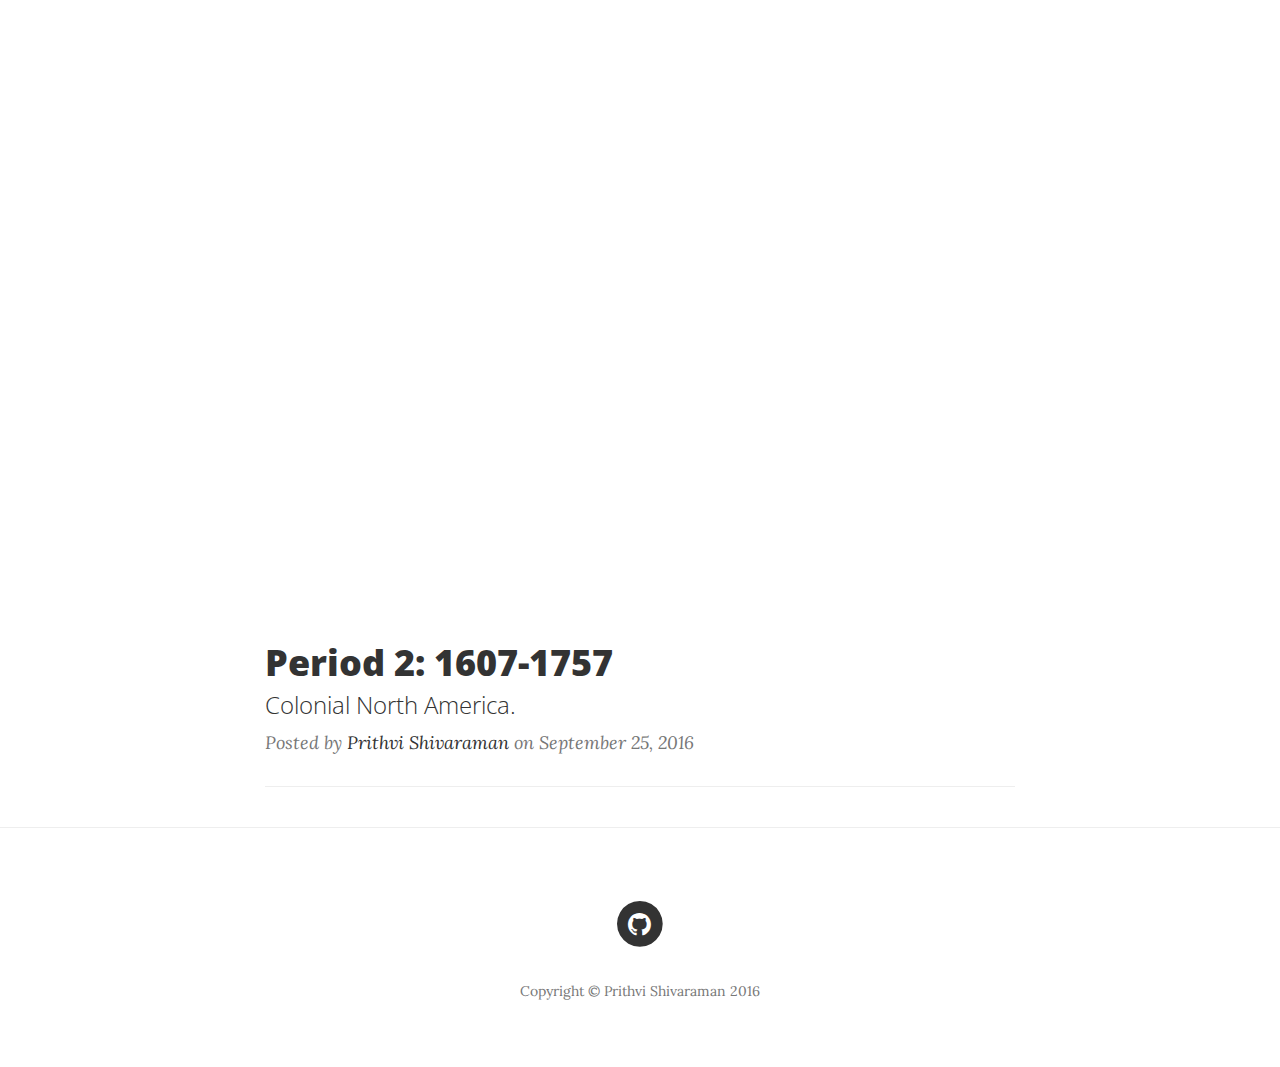
==== index.html @ 726f7c2b "Starting Period 3" ====
<!DOCTYPE html>
<html lang="en">

<head>

    <meta charset="utf-8">
    <meta http-equiv="X-UA-Compatible" content="IE=edge">
    <meta name="viewport" content="width=device-width, initial-scale=1">
    <meta name="description" content="">
    <meta name="author" content="">

    <title>Home - Politics and Power Over Time</title>

    <!-- Bootstrap Core CSS -->
    <link href="vendor/bootstrap/css/bootstrap.min.css" rel="stylesheet">

    <!-- Theme CSS -->
    <link href="css/clean-blog.min.css" rel="stylesheet">
	<link href="css/politics-over-time.css" rel="stylesheet">

    <!-- Custom Fonts -->
    <link href="vendor/font-awesome/css/font-awesome.min.css" rel="stylesheet" type="text/css">
    <link href='https://fonts.googleapis.com/css?family=Lora:400,700,400italic,700italic' rel='stylesheet' type='text/css'>
    <link href='https://fonts.googleapis.com/css?family=Open+Sans:300italic,400italic,600italic,700italic,800italic,400,300,600,700,800' rel='stylesheet' type='text/css'>

    <!-- HTML5 Shim and Respond.js IE8 support of HTML5 elements and media queries -->
    <!-- WARNING: Respond.js doesn't work if you view the page via file:// -->
    <!--[if lt IE 9]>
        <script src="https://oss.maxcdn.com/libs/html5shiv/3.7.0/html5shiv.js"></script>
        <script src="https://oss.maxcdn.com/libs/respond.js/1.4.2/respond.min.js"></script>
    <![endif]-->

</head>

<body>

    <!-- Navigation -->
    <nav class="navbar navbar-default navbar-custom navbar-fixed-top">
        <div class="container-fluid">
            <!-- Brand and toggle get grouped for better mobile display -->
            <div class="navbar-header page-scroll">
                <button type="button" class="navbar-toggle" data-toggle="collapse" data-target="#bs-example-navbar-collapse-1">
                    <span class="sr-only">Toggle navigation</span>
                    Menu <i class="fa fa-bars"></i>
                </button>
                <a class="navbar-brand" href="index.html">Politics and Power</a>
            </div>

            <!-- Collect the nav links, forms, and other content for toggling -->
            <div class="collapse navbar-collapse" id="bs-example-navbar-collapse-1">
                <ul class="nav navbar-nav navbar-right">
				
                    <li>
                        <a href="index.html">Home</a>
                    </li>
					<li class="dropdown">
					  <a href="#" class="dropdown-toggle" data-toggle="dropdown" role="button" aria-haspopup="true" aria-expanded="false">Periods <span class="caret"></span></a>
					  <ul class="dropdown-menu">
						<li><a href="period2.html">2: 1607-1757</a></li>
						<li><a href="period2.html">3: 1758-1800</a></li>
					  </ul>
					</li>
                    <li>
                        <a href="sources.html">Sources</a>
                    </li>
                </ul>
            </div>
            <!-- /.navbar-collapse -->
        </div>
        <!-- /.container -->
    </nav>

    <!-- Page Header -->
    <!-- Set your background image for this header on the line below. -->
    <header class="intro-header" style="background-image: url('http://mediad.publicbroadcasting.net/p/wunc/files/styles/x_large/public/201411/US_Flag_Backlit.jpg')">
        <div class="container">
            <div class="row">
                <div class="col-lg-8 col-lg-offset-2 col-md-10 col-md-offset-1">
                    <div class="site-heading">
                        <h1>Politics and Power</h1>
                        <hr class="small">
                        <span class="subheading">An analysis of how Politics and Power change throughout United States History.</span>
                    </div>
                </div>
            </div>
        </div>
    </header>

    <!-- Main Content -->
    <div class="container">
        <div class="row">
            <div class="col-lg-8 col-lg-offset-2 col-md-10 col-md-offset-1">
                <div class="post-preview">
                    <a href="period2.html">
                        <h2 class="post-title">
                            Period 2: 1607-1757
                        </h2>
                        <h3 class="post-subtitle">
                            Colonial North America.
                        </h3>
                    </a>
                    <p class="post-meta">Posted by <a href="#">Prithvi Shivaraman</a> on September 25, 2016</p>
                </div>
                <hr>
            </div>
        </div>
    </div>

    <hr>

    <!-- Footer -->
    <footer>
        <div class="container">
            <div class="row">
                <div class="col-lg-8 col-lg-offset-2 col-md-10 col-md-offset-1">
                    <ul class="list-inline text-center">
                        <li>
                            <a href="https://github.com/997R8V10">
                                <span class="fa-stack fa-lg">
                                    <i class="fa fa-circle fa-stack-2x"></i>
                                    <i class="fa fa-github fa-stack-1x fa-inverse"></i>
                                </span>
                            </a>
                        </li>
                    </ul>
                    <p class="copyright text-muted">Copyright &copy; Prithvi Shivaraman 2016</p>
                </div>
            </div>
        </div>
    </footer>

    <!-- jQuery -->
    <script src="vendor/jquery/jquery.min.js"></script>

    <!-- Bootstrap Core JavaScript -->
    <script src="vendor/bootstrap/js/bootstrap.min.js"></script>

    <!-- Contact Form JavaScript -->
    <script src="js/jqBootstrapValidation.js"></script>
    <script src="js/contact_me.js"></script>

    <!-- Theme JavaScript -->
    <script src="js/clean-blog.min.js"></script>

</body>

</html>
---- css/clean-blog.min.css ----
/*!
 * Start Bootstrap - Clean Blog v3.3.7+1 (http://startbootstrap.com/template-overviews/clean-blog)
 * Copyright 2013-2016 Start Bootstrap
 * Licensed under MIT (https://github.com/BlackrockDigital/startbootstrap/blob/gh-pages/LICENSE)
 */a,body{color:#333}.navbar-custom .nav li a,.navbar-custom .navbar-brand,h1,h2,h3,h4,h5,h6{font-weight:800}.caption,.intro-header .page-heading,.intro-header .site-heading,footer .copyright{text-align:center}body{font-family:Lora,'Times New Roman',serif;font-size:20px;-webkit-tap-highlight-color:#0085A1}.intro-header .page-heading .subheading,.intro-header .post-heading .subheading,.intro-header .site-heading .subheading,.navbar-custom,h1,h2,h3,h4,h5,h6{font-family:'Open Sans','Helvetica Neue',Helvetica,Arial,sans-serif}p{line-height:1.5;margin:30px 0}p a{text-decoration:underline}a:focus,a:hover{color:#0085A1}a img:focus,a img:hover{cursor:zoom-in}blockquote{color:#777;font-style:italic}hr.small{max-width:100px;margin:15px auto;border-width:4px;border-color:#fff}.navbar-custom{position:absolute;top:0;left:0;width:100%;z-index:3}.navbar-custom .navbar-header .navbar-toggle{color:#777;font-weight:800;text-transform:uppercase;font-size:12px}.navbar-custom .nav li a{text-transform:uppercase;font-size:12px;letter-spacing:1px}@media only screen and (min-width:768px){.navbar-custom{background:0 0;border-bottom:1px solid transparent}.navbar-custom .navbar-brand{color:#fff;padding:20px}.navbar-custom .navbar-brand:focus,.navbar-custom .navbar-brand:hover{color:rgba(255,255,255,.8)}.navbar-custom .nav li a{color:#fff;padding:20px}.navbar-custom .nav li a:focus,.navbar-custom .nav li a:hover{color:rgba(255,255,255,.8)}}@media only screen and (min-width:1170px){.navbar-custom{-webkit-transition:background-color .3s;-moz-transition:background-color .3s;transition:background-color .3s;-webkit-transform:translate3d(0,0,0);-moz-transform:translate3d(0,0,0);-ms-transform:translate3d(0,0,0);-o-transform:translate3d(0,0,0);transform:translate3d(0,0,0);-webkit-backface-visibility:hidden;backface-visibility:hidden}.navbar-custom.is-fixed{position:fixed;top:-61px;background-color:rgba(255,255,255,.9);border-bottom:1px solid #f2f2f2;-webkit-transition:-webkit-transform .3s;-moz-transition:-moz-transform .3s;transition:transform .3s}.navbar-custom.is-fixed .navbar-brand{color:#333}.navbar-custom.is-fixed .navbar-brand:focus,.navbar-custom.is-fixed .navbar-brand:hover{color:#0085A1}.navbar-custom.is-fixed .nav li a{color:#333}.navbar-custom.is-fixed .nav li a:focus,.navbar-custom.is-fixed .nav li a:hover{color:#0085A1}.navbar-custom.is-visible{-webkit-transform:translate3d(0,100%,0);-moz-transform:translate3d(0,100%,0);-ms-transform:translate3d(0,100%,0);-o-transform:translate3d(0,100%,0);transform:translate3d(0,100%,0)}}.intro-header{background:center center no-repeat;-webkit-background-size:cover;-moz-background-size:cover;background-size:cover;-o-background-size:cover;margin-bottom:50px}.intro-header .page-heading,.intro-header .post-heading,.intro-header .site-heading{padding:100px 0 50px;color:#fff}.intro-header .page-heading h1,.intro-header .site-heading h1{margin-top:0;font-size:50px}.intro-header .page-heading .subheading,.intro-header .site-heading .subheading{font-size:24px;line-height:1.1;display:block;font-weight:300;margin:10px 0 0}@media only screen and (min-width:768px){.intro-header .page-heading,.intro-header .post-heading,.intro-header .site-heading{padding:150px 0}.intro-header .page-heading h1,.intro-header .site-heading h1{font-size:80px}}.intro-header .post-heading h1{font-size:35px}.intro-header .post-heading .meta,.intro-header .post-heading .subheading{line-height:1.1;display:block}.intro-header .post-heading .subheading{font-size:24px;margin:10px 0 30px;font-weight:600}.intro-header .post-heading .meta{font-family:Lora,'Times New Roman',serif;font-style:italic;font-weight:300;font-size:20px}.intro-header .post-heading .meta a{color:#fff}@media only screen and (min-width:768px){.intro-header .post-heading h1{font-size:55px}.intro-header .post-heading .subheading{font-size:30px}}.post-preview>a{color:#333}.post-preview>a:focus,.post-preview>a:hover{text-decoration:none;color:#0085A1}.post-preview>a>.post-title{font-size:30px;margin-top:30px;margin-bottom:10px}.post-preview>a>.post-subtitle{margin:0 0 10px;font-weight:300}.post-preview>.post-meta{color:#777;font-size:18px;font-style:italic;margin-top:0}.post-preview>.post-meta>a{text-decoration:none;color:#333}.post-preview>.post-meta>a:focus,.post-preview>.post-meta>a:hover{color:#0085A1;text-decoration:underline}@media only screen and (min-width:768px){.post-preview>a>.post-title{font-size:36px}}.section-heading{font-size:36px;margin-top:60px;font-weight:700}.btn,.pager li>a,.pager li>span{font-family:'Open Sans','Helvetica Neue',Helvetica,Arial,sans-serif;text-transform:uppercase;font-weight:800;letter-spacing:1px}.caption{font-size:14px;padding:10px;font-style:italic;margin:0;display:block;border-bottom-right-radius:5px;border-bottom-left-radius:5px}footer{padding:50px 0 65px}footer .list-inline{margin:0;padding:0}footer .copyright{font-size:14px;margin-bottom:0}.floating-label-form-group{font-size:14px;position:relative;margin-bottom:0;padding-bottom:.5em;border-bottom:1px solid #eee}.floating-label-form-group input,.floating-label-form-group textarea{z-index:1;position:relative;padding-right:0;padding-left:0;border:none;border-radius:0;font-size:1.5em;background:0 0;box-shadow:none!important;resize:none}.floating-label-form-group label{display:block;z-index:0;position:relative;top:2em;margin:0;font-size:.85em;line-height:1.764705882em;vertical-align:middle;vertical-align:baseline;opacity:0;-webkit-transition:top .3s ease,opacity .3s ease;-moz-transition:top .3s ease,opacity .3s ease;-ms-transition:top .3s ease,opacity .3s ease;transition:top .3s ease,opacity .3s ease}.floating-label-form-group::not(:first-child){padding-left:14px;border-left:1px solid #eee}.floating-label-form-group-with-value label{top:0;opacity:1}.floating-label-form-group-with-focus label{color:#0085A1}form .row:first-child .floating-label-form-group{border-top:1px solid #eee}.btn{font-size:14px;border-radius:0;padding:15px 25px}.btn-lg{font-size:16px;padding:25px 35px}.btn-default:focus,.btn-default:hover{background-color:#0085A1;border:1px solid #0085A1;color:#fff}.pager{margin:20px 0 0}.pager li>a,.pager li>span{font-size:14px;padding:15px 25px;background-color:#fff;border-radius:0}.pager li>a:focus,.pager li>a:hover{color:#fff;background-color:#0085A1;border:1px solid #0085A1}.pager .disabled>a,.pager .disabled>a:focus,.pager .disabled>a:hover,.pager .disabled>span{color:#777;background-color:#333;cursor:not-allowed}::-moz-selection{color:#fff;text-shadow:none;background:#0085A1}::selection{color:#fff;text-shadow:none;background:#0085A1}img::selection{color:#fff;background:0 0}img::-moz-selection{color:#fff;background:0 0}
---- css/politics-over-time.css ----
.dropdown-menu {
  background-color: #000;
}

.dropdown-menu > li > a:hover,
.dropdown-menu > li > a:focus {
  color: #262626;
  text-decoration: none;
  background-color: #151515;
}

.hangingindent {
  padding-left: 22px ;
  text-indent: -22px ;
}
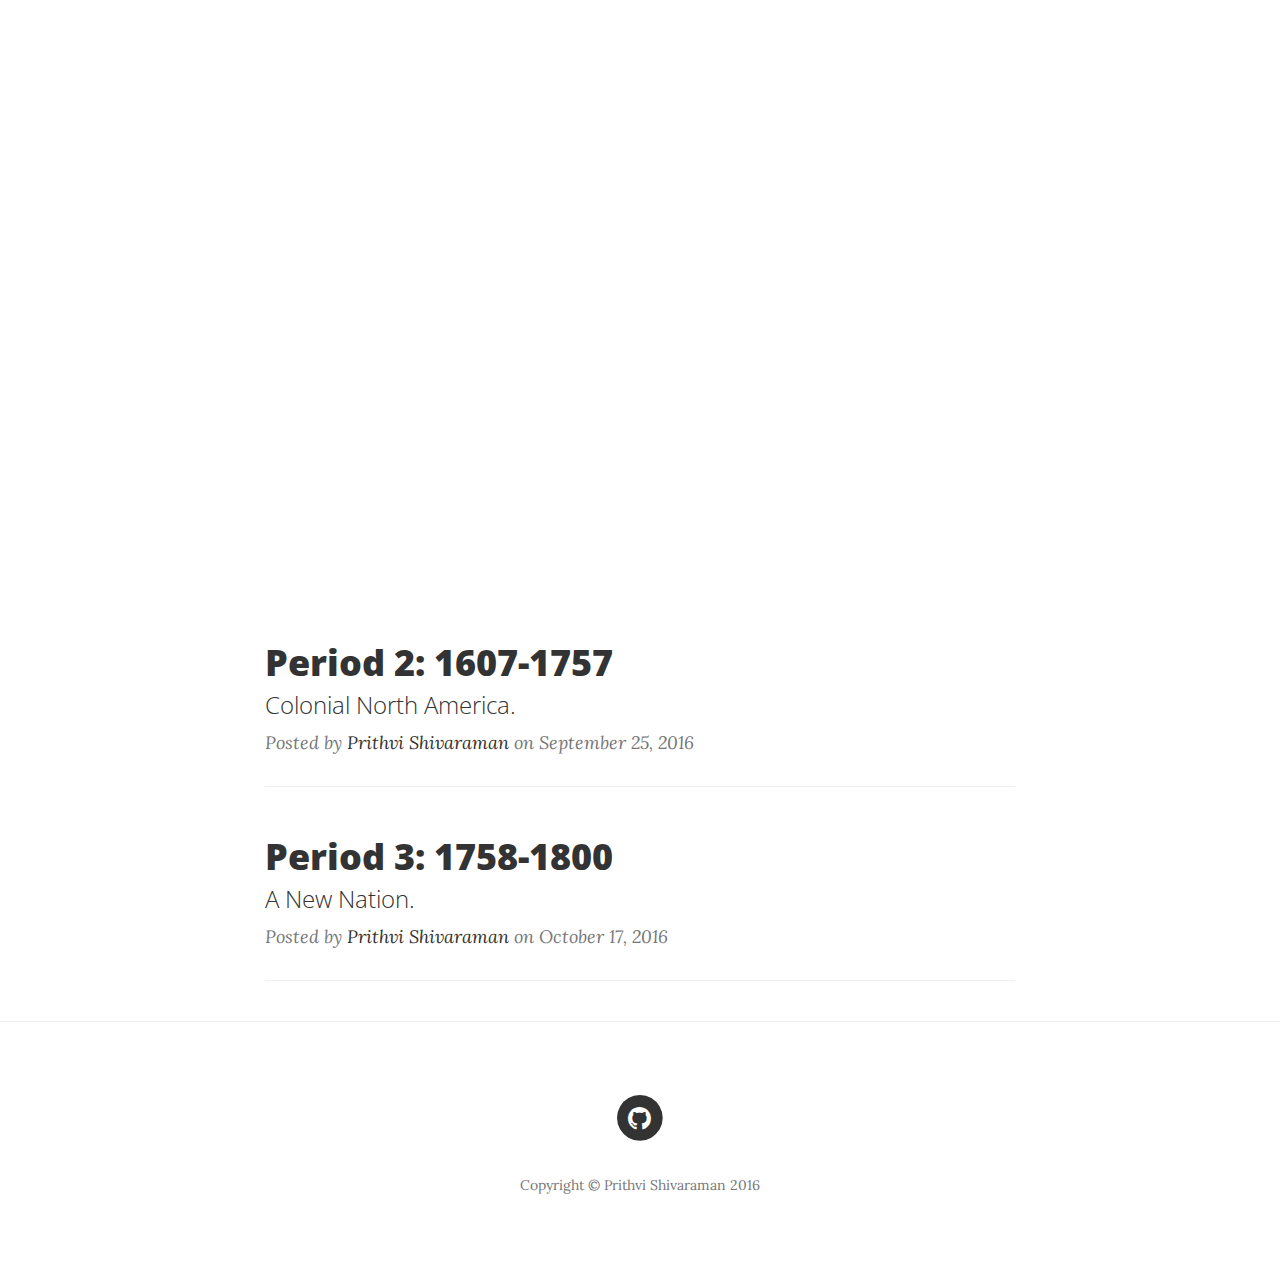
==== commit be27a321: "Period 3 edit" ====
--- a/index.html
+++ b/index.html
@@ -57,7 +57,7 @@
 					  <a href="#" class="dropdown-toggle" data-toggle="dropdown" role="button" aria-haspopup="true" aria-expanded="false">Periods <span class="caret"></span></a>
 					  <ul class="dropdown-menu">
 						<li><a href="period2.html">2: 1607-1757</a></li>
-						<li><a href="period2.html">3: 1758-1800</a></li>
+						<li><a href="period3.html">3: 1758-1800</a></li>
 					  </ul>
 					</li>
                     <li>
@@ -104,6 +104,22 @@
                 <hr>
             </div>
         </div>
+		<div class="row">
+            <div class="col-lg-8 col-lg-offset-2 col-md-10 col-md-offset-1">
+                <div class="post-preview">
+                    <a href="period3.html">
+                        <h2 class="post-title">
+                            Period 3: 1758-1800
+                        </h2>
+                        <h3 class="post-subtitle">
+                            A New Nation.
+                        </h3>
+                    </a>
+                    <p class="post-meta">Posted by <a href="#">Prithvi Shivaraman</a> on October 17, 2016</p>
+                </div>
+                <hr>
+            </div>
+        </div>
     </div>
 
     <hr>
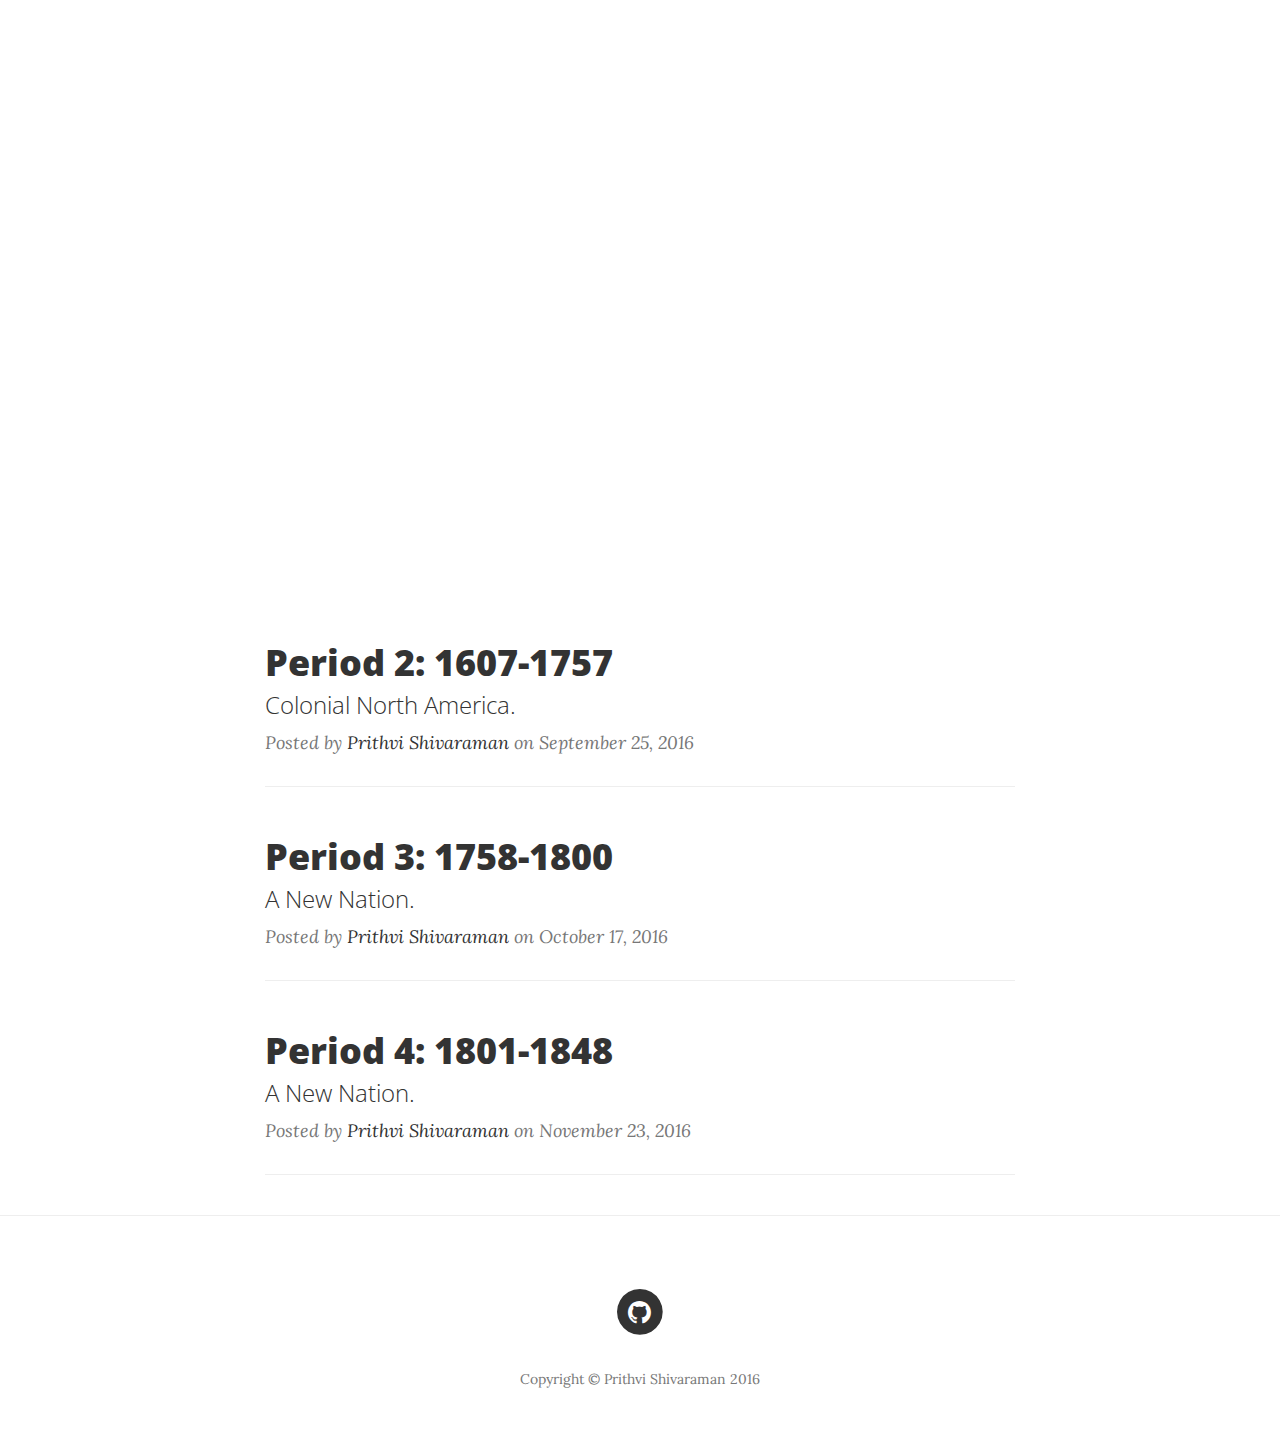
==== commit 4e4aa3ff: "Period 4 Complete" ====
--- a/index.html
+++ b/index.html
@@ -58,6 +58,7 @@
 					  <ul class="dropdown-menu">
 						<li><a href="period2.html">2: 1607-1757</a></li>
 						<li><a href="period3.html">3: 1758-1800</a></li>
+						<li><a href="period4.html">4: 1801-1848</a></li>
 					  </ul>
 					</li>
                     <li>
@@ -120,6 +121,22 @@
                 <hr>
             </div>
         </div>
+		<div class="row">
+            <div class="col-lg-8 col-lg-offset-2 col-md-10 col-md-offset-1">
+                <div class="post-preview">
+                    <a href="period3.html">
+                        <h2 class="post-title">
+                            Period 4: 1801-1848
+                        </h2>
+                        <h3 class="post-subtitle">
+                            A New Nation.
+                        </h3>
+                    </a>
+                    <p class="post-meta">Posted by <a href="#">Prithvi Shivaraman</a> on November 23, 2016</p>
+                </div>
+                <hr>
+            </div>
+        </div>
     </div>
 
     <hr>
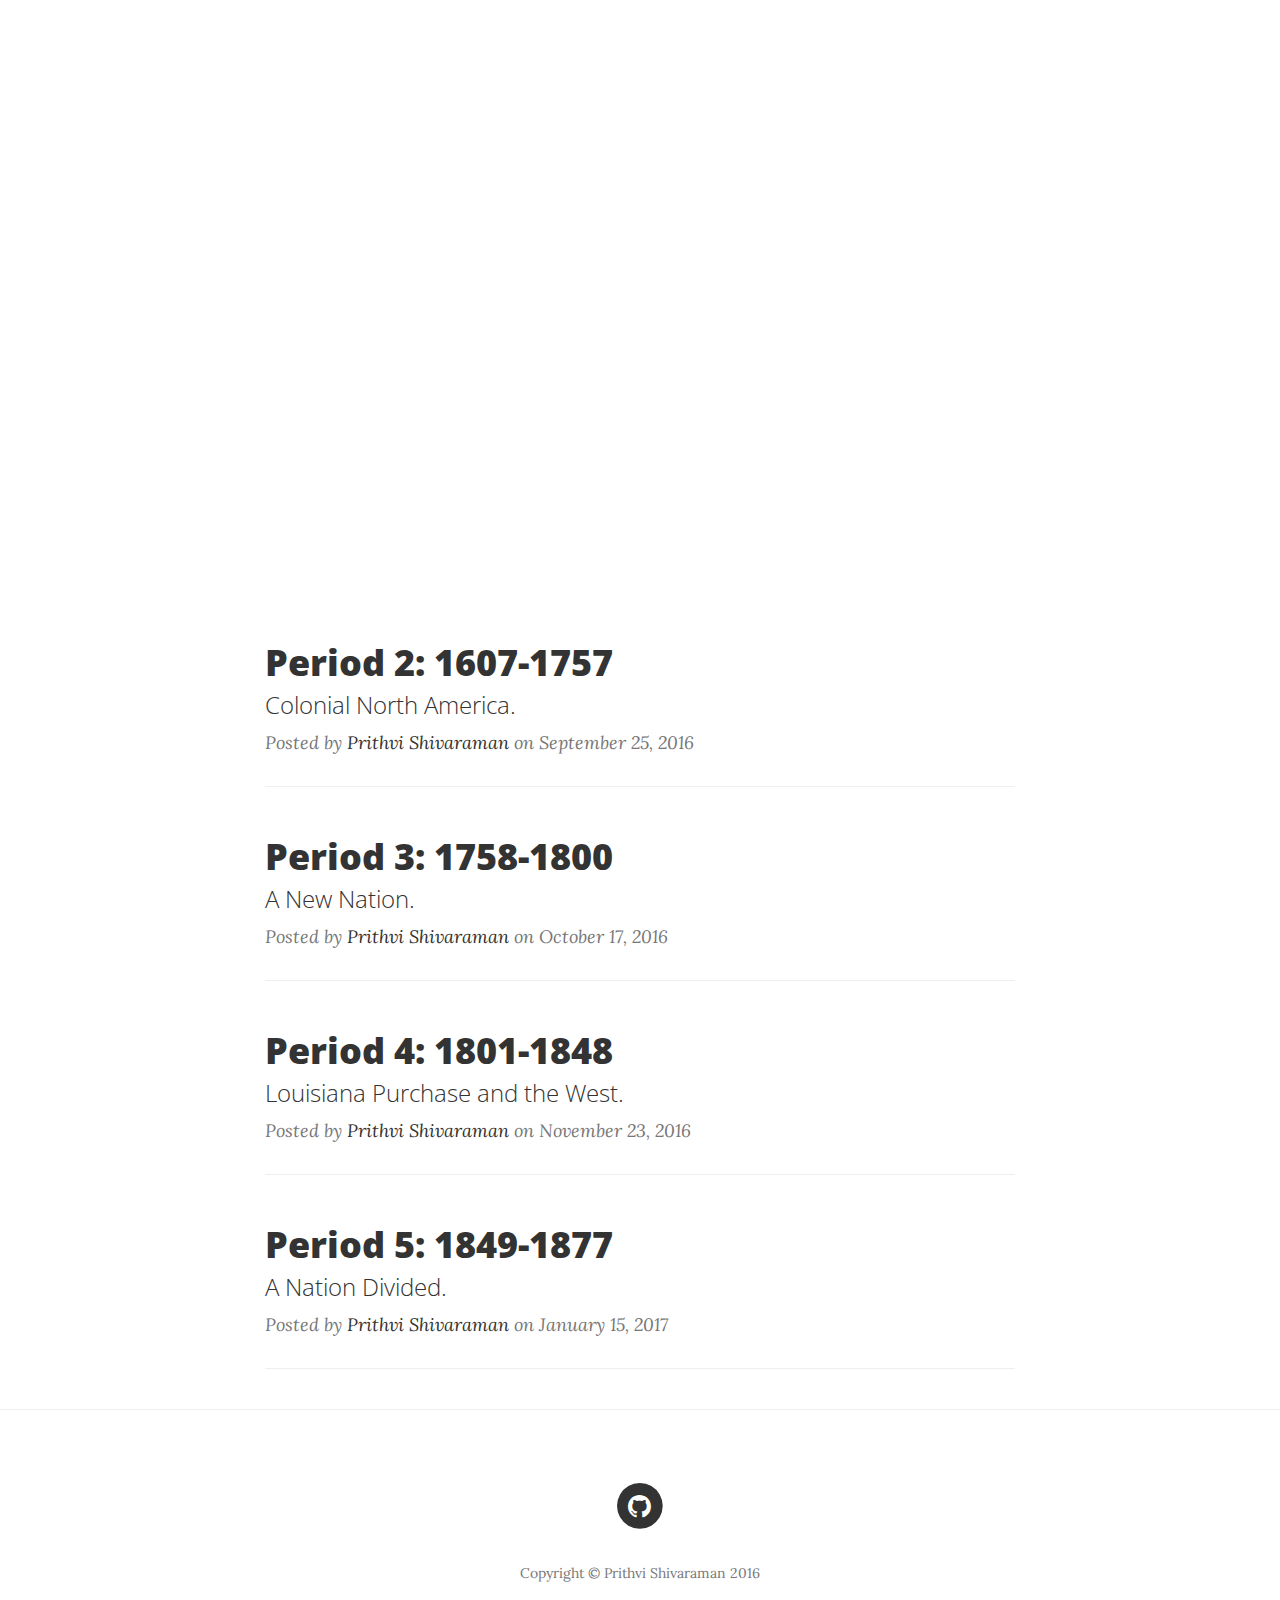
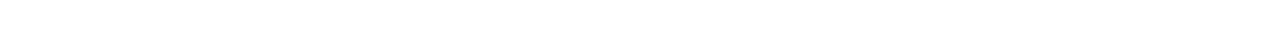
==== commit 68e14f03: "Period 5" ====
--- a/index.html
+++ b/index.html
@@ -59,6 +59,7 @@
 						<li><a href="period2.html">2: 1607-1757</a></li>
 						<li><a href="period3.html">3: 1758-1800</a></li>
 						<li><a href="period4.html">4: 1801-1848</a></li>
+						<li><a href="period5.html">5: 1849-1877</a></li>
 					  </ul>
 					</li>
                     <li>
@@ -124,15 +125,31 @@
 		<div class="row">
             <div class="col-lg-8 col-lg-offset-2 col-md-10 col-md-offset-1">
                 <div class="post-preview">
-                    <a href="period3.html">
+                    <a href="period4.html">
                         <h2 class="post-title">
                             Period 4: 1801-1848
                         </h2>
                         <h3 class="post-subtitle">
-                            A New Nation.
+                            Louisiana Purchase and the West.
                         </h3>
                     </a>
                     <p class="post-meta">Posted by <a href="#">Prithvi Shivaraman</a> on November 23, 2016</p>
+                </div>
+                <hr>
+            </div>
+        </div>
+		<div class="row">
+            <div class="col-lg-8 col-lg-offset-2 col-md-10 col-md-offset-1">
+                <div class="post-preview">
+                    <a href="period5.html">
+                        <h2 class="post-title">
+                            Period 5: 1849-1877
+                        </h2>
+                        <h3 class="post-subtitle">
+                            A Nation Divided.
+                        </h3>
+                    </a>
+                    <p class="post-meta">Posted by <a href="#">Prithvi Shivaraman</a> on January 15, 2017</p>
                 </div>
                 <hr>
             </div>
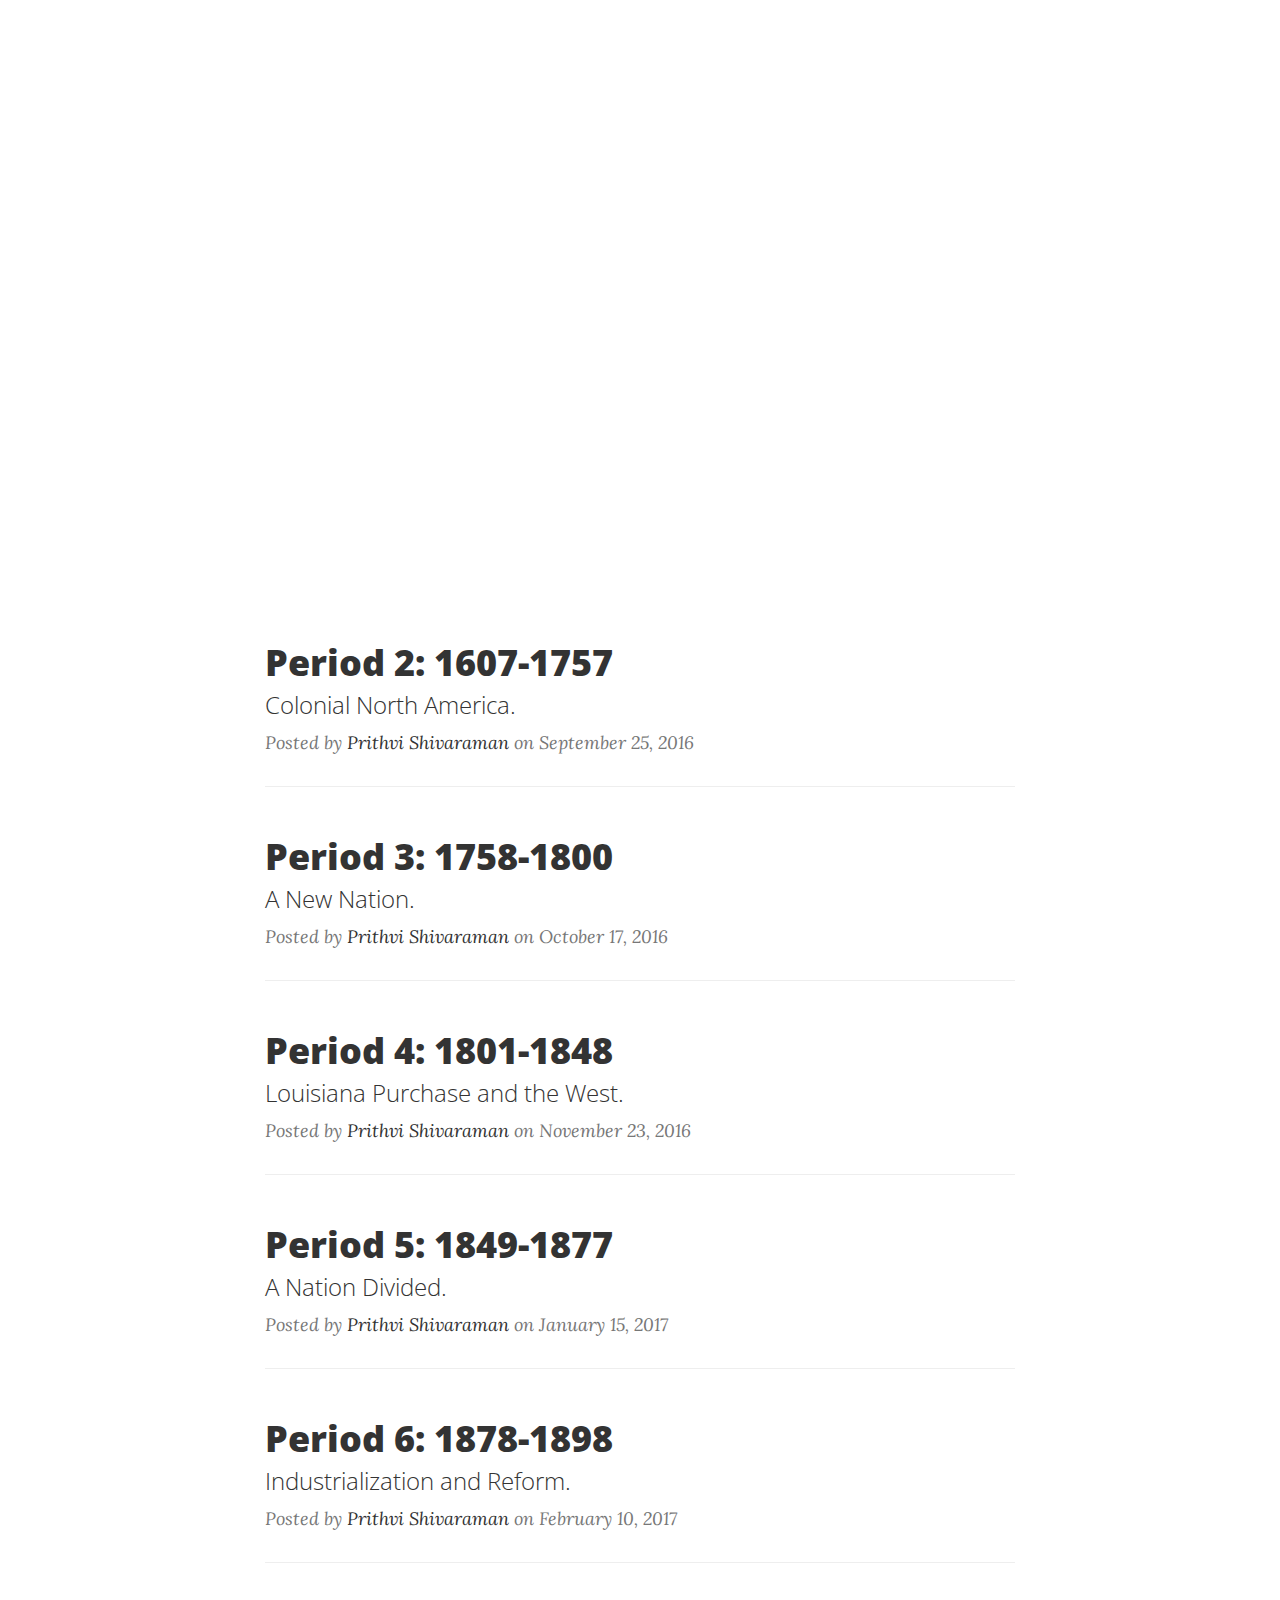
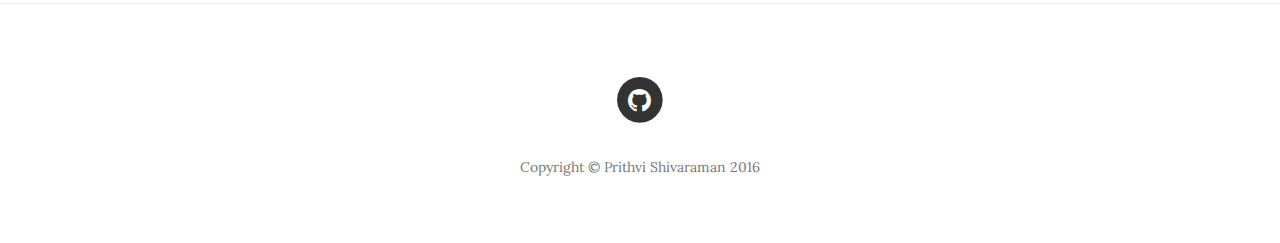
==== commit 249d3ec4: "Period 6" ====
--- a/index.html
+++ b/index.html
@@ -60,6 +60,7 @@
 						<li><a href="period3.html">3: 1758-1800</a></li>
 						<li><a href="period4.html">4: 1801-1848</a></li>
 						<li><a href="period5.html">5: 1849-1877</a></li>
+						<li><a href="period6.html">6: 1878-1898</a></li>
 					  </ul>
 					</li>
                     <li>
@@ -150,6 +151,22 @@
                         </h3>
                     </a>
                     <p class="post-meta">Posted by <a href="#">Prithvi Shivaraman</a> on January 15, 2017</p>
+                </div>
+                <hr>
+            </div>
+        </div>
+		<div class="row">
+            <div class="col-lg-8 col-lg-offset-2 col-md-10 col-md-offset-1">
+                <div class="post-preview">
+                    <a href="period6.html">
+                        <h2 class="post-title">
+                            Period 6: 1878-1898
+                        </h2>
+                        <h3 class="post-subtitle">
+                            Industrialization and Reform.
+                        </h3>
+                    </a>
+                    <p class="post-meta">Posted by <a href="#">Prithvi Shivaraman</a> on February 10, 2017</p>
                 </div>
                 <hr>
             </div>
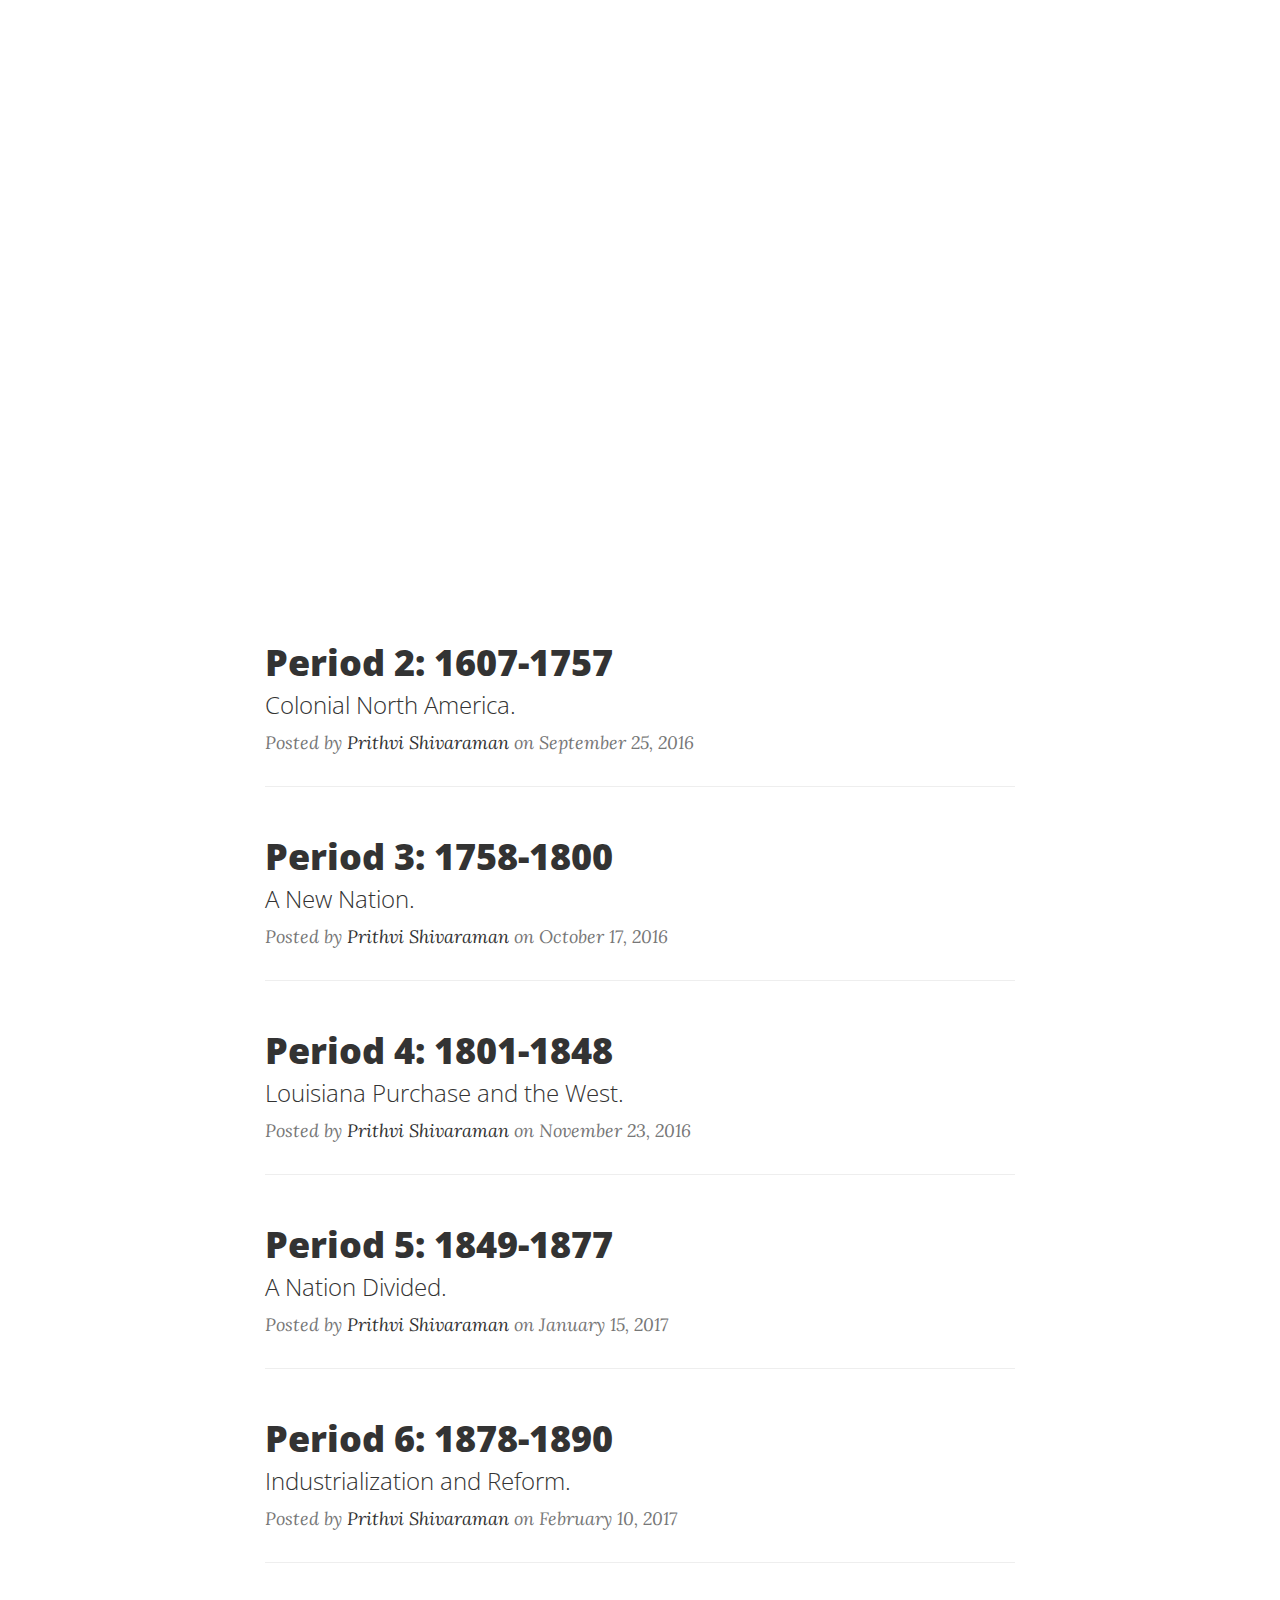
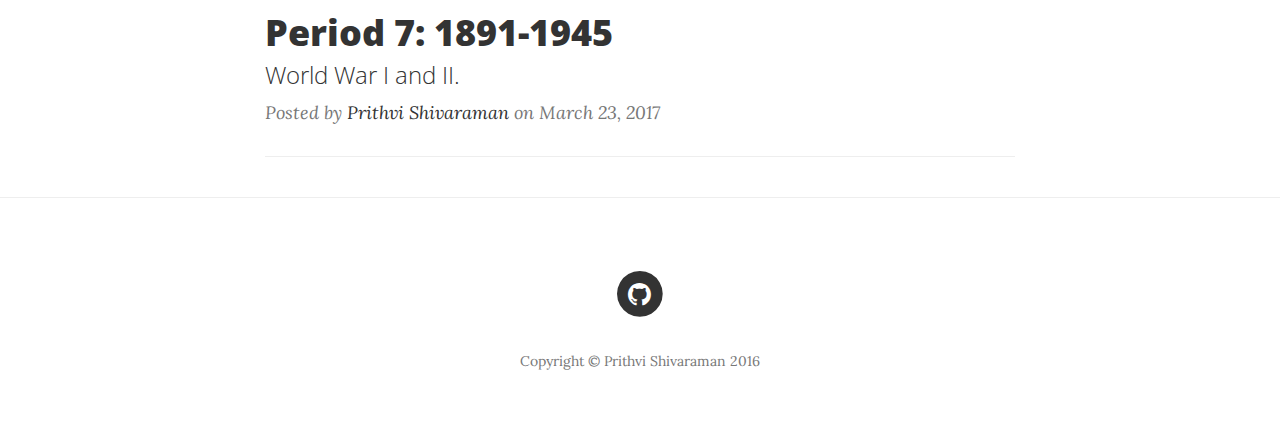
==== commit 12fe8fac: "Period 7 Complete." ====
--- a/index.html
+++ b/index.html
@@ -61,6 +61,7 @@
 						<li><a href="period4.html">4: 1801-1848</a></li>
 						<li><a href="period5.html">5: 1849-1877</a></li>
 						<li><a href="period6.html">6: 1878-1898</a></li>
+						<li><a href="period7.html">7: 1891-1945</a></li>
 					  </ul>
 					</li>
                     <li>
@@ -160,13 +161,29 @@
                 <div class="post-preview">
                     <a href="period6.html">
                         <h2 class="post-title">
-                            Period 6: 1878-1898
+                            Period 6: 1878-1890
                         </h2>
                         <h3 class="post-subtitle">
                             Industrialization and Reform.
                         </h3>
                     </a>
                     <p class="post-meta">Posted by <a href="#">Prithvi Shivaraman</a> on February 10, 2017</p>
+                </div>
+                <hr>
+            </div>
+        </div>
+		<div class="row">
+            <div class="col-lg-8 col-lg-offset-2 col-md-10 col-md-offset-1">
+                <div class="post-preview">
+                    <a href="period7.html">
+                        <h2 class="post-title">
+                            Period 7: 1891-1945
+                        </h2>
+                        <h3 class="post-subtitle">
+                            World War I and II.
+                        </h3>
+                    </a>
+                    <p class="post-meta">Posted by <a href="#">Prithvi Shivaraman</a> on March 23, 2017</p>
                 </div>
                 <hr>
             </div>
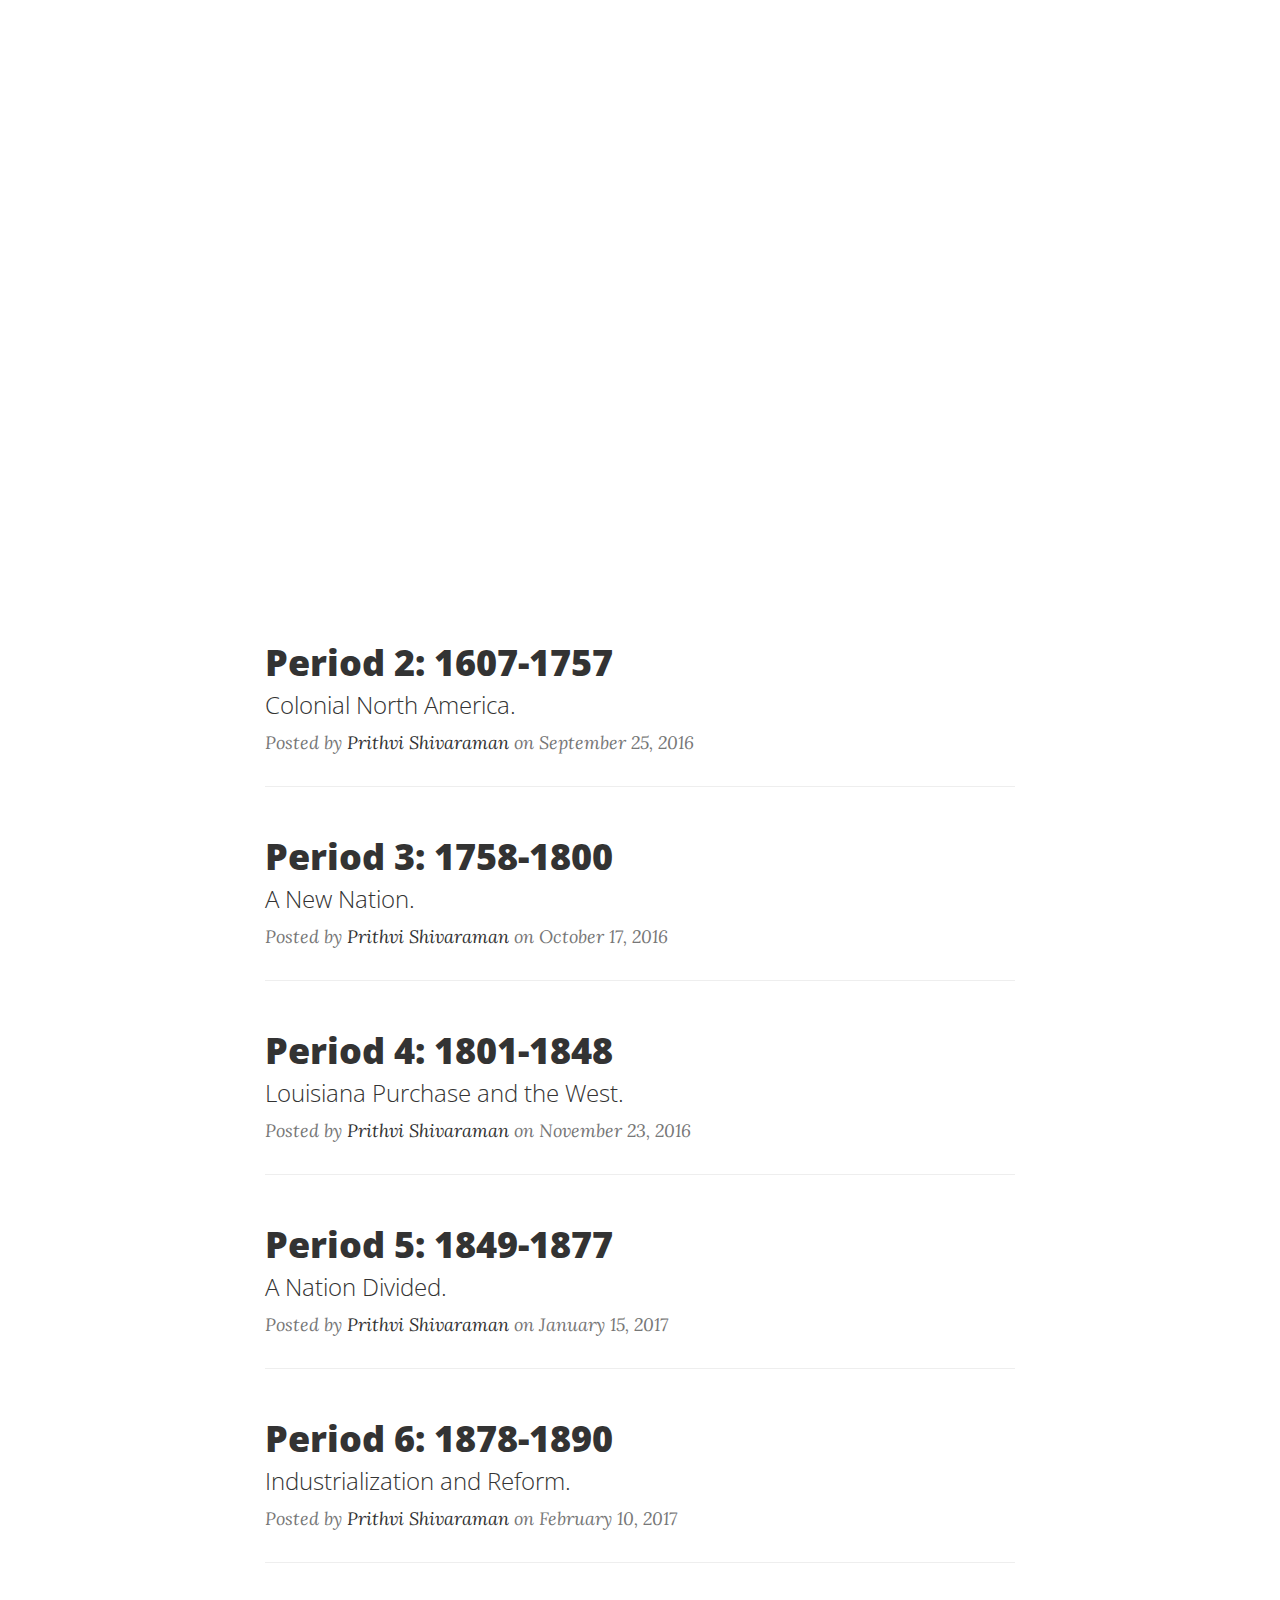
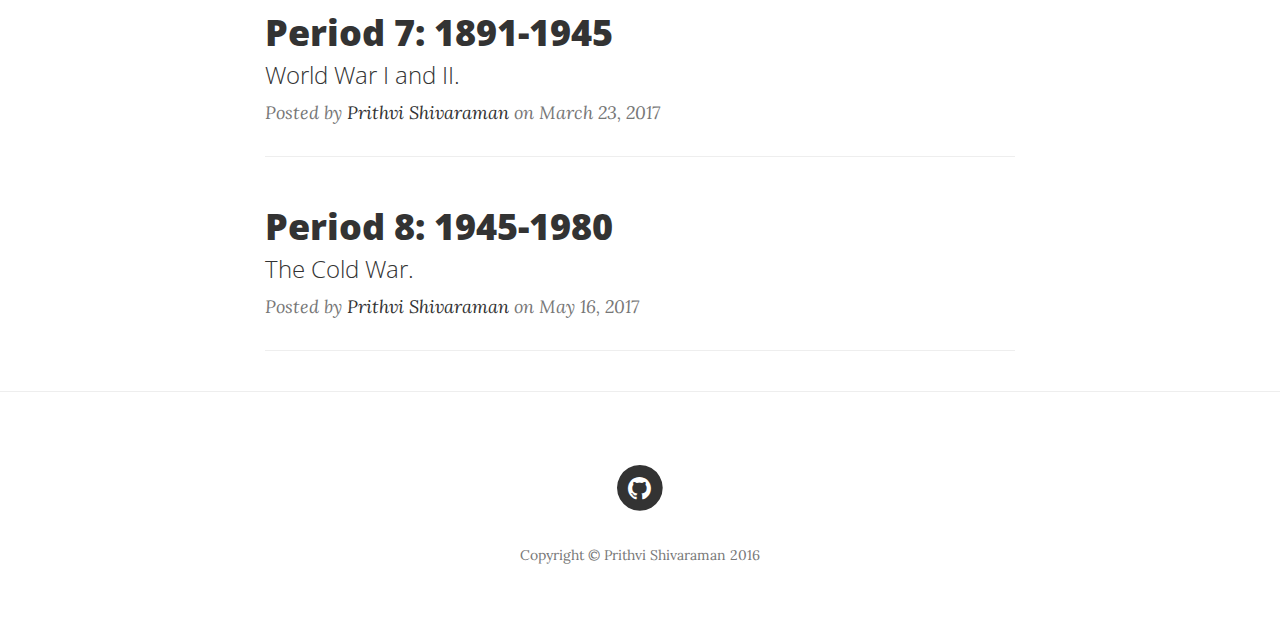
==== commit 4eb9a9dd: "Period 8 Complete" ====
--- a/index.html
+++ b/index.html
@@ -62,6 +62,7 @@
 						<li><a href="period5.html">5: 1849-1877</a></li>
 						<li><a href="period6.html">6: 1878-1898</a></li>
 						<li><a href="period7.html">7: 1891-1945</a></li>
+						<li><a href="period8.html">8: 1945-1980</a></li>
 					  </ul>
 					</li>
                     <li>
@@ -184,6 +185,22 @@
                         </h3>
                     </a>
                     <p class="post-meta">Posted by <a href="#">Prithvi Shivaraman</a> on March 23, 2017</p>
+                </div>
+                <hr>
+            </div>
+        </div>
+		<div class="row">
+            <div class="col-lg-8 col-lg-offset-2 col-md-10 col-md-offset-1">
+                <div class="post-preview">
+                    <a href="period8.html">
+                        <h2 class="post-title">
+                            Period 8: 1945-1980
+                        </h2>
+                        <h3 class="post-subtitle">
+                            The Cold War.
+                        </h3>
+                    </a>
+                    <p class="post-meta">Posted by <a href="#">Prithvi Shivaraman</a> on May 16, 2017</p>
                 </div>
                 <hr>
             </div>
